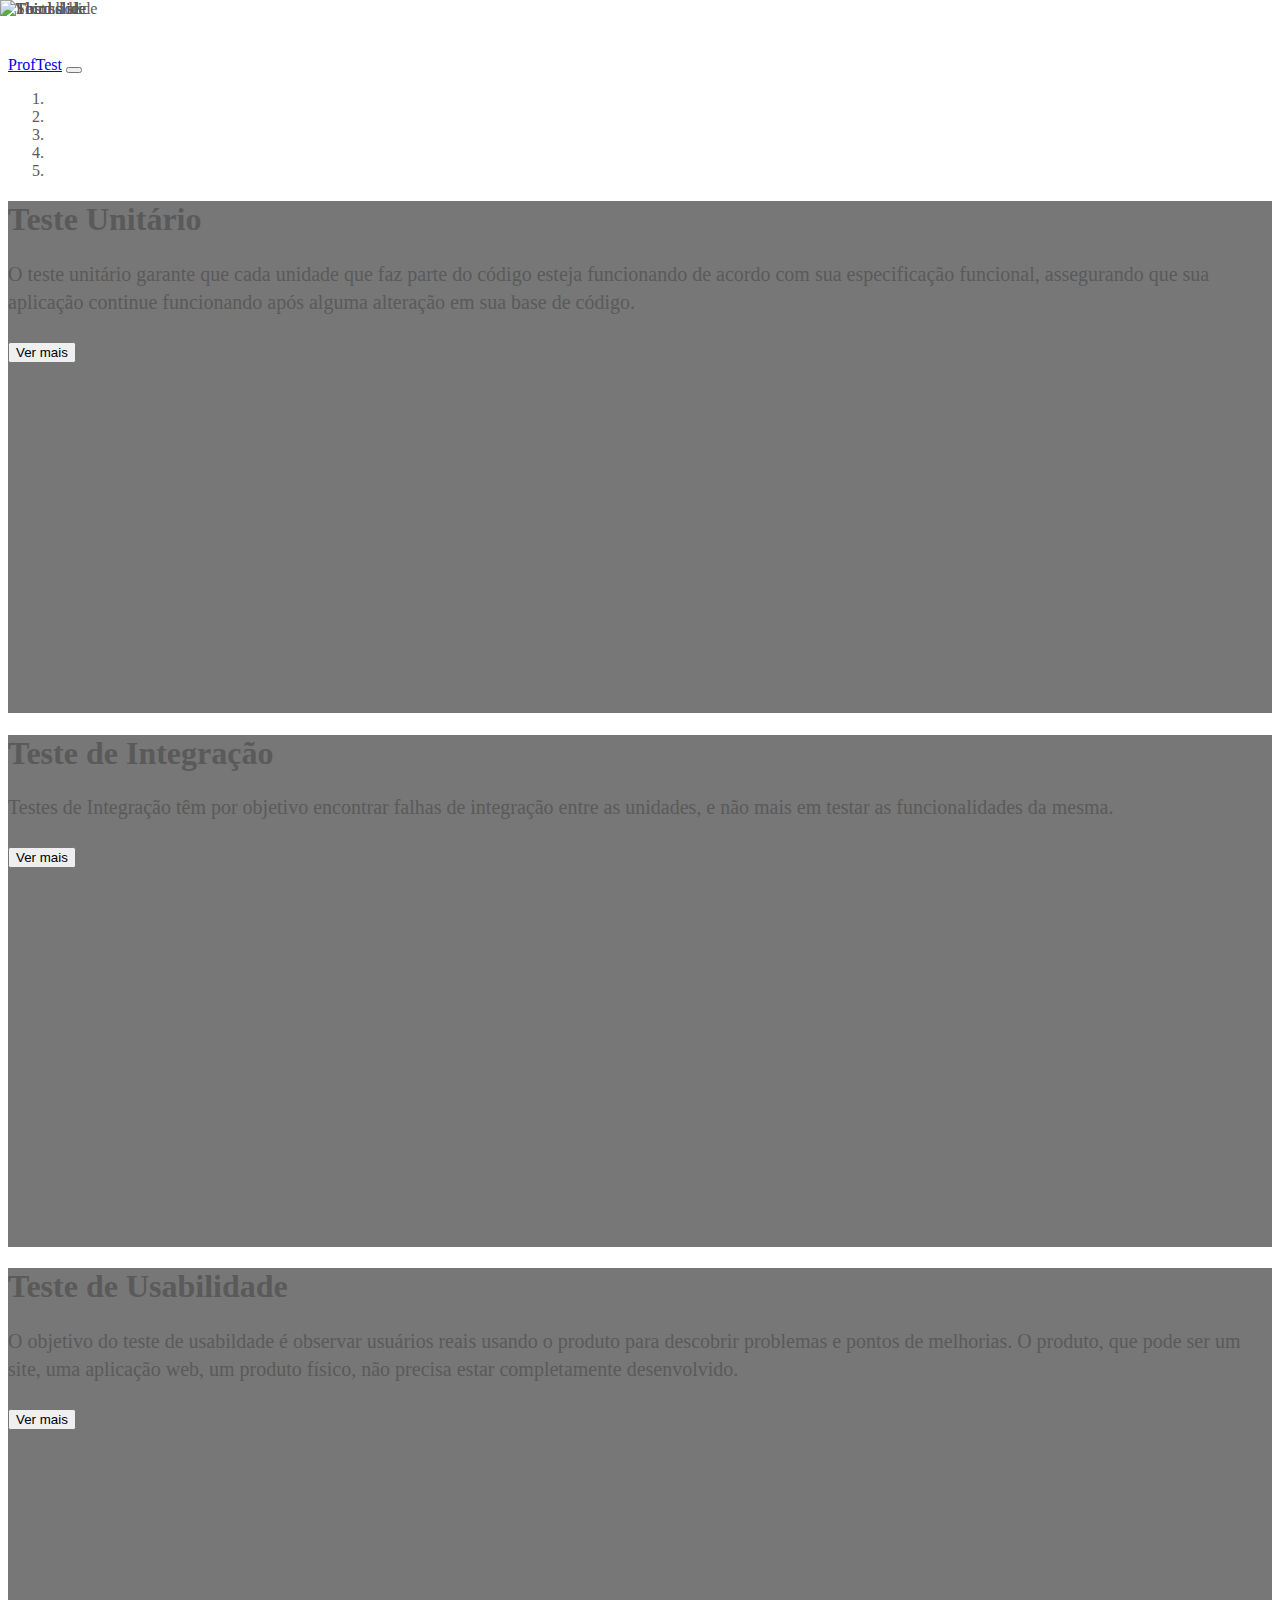
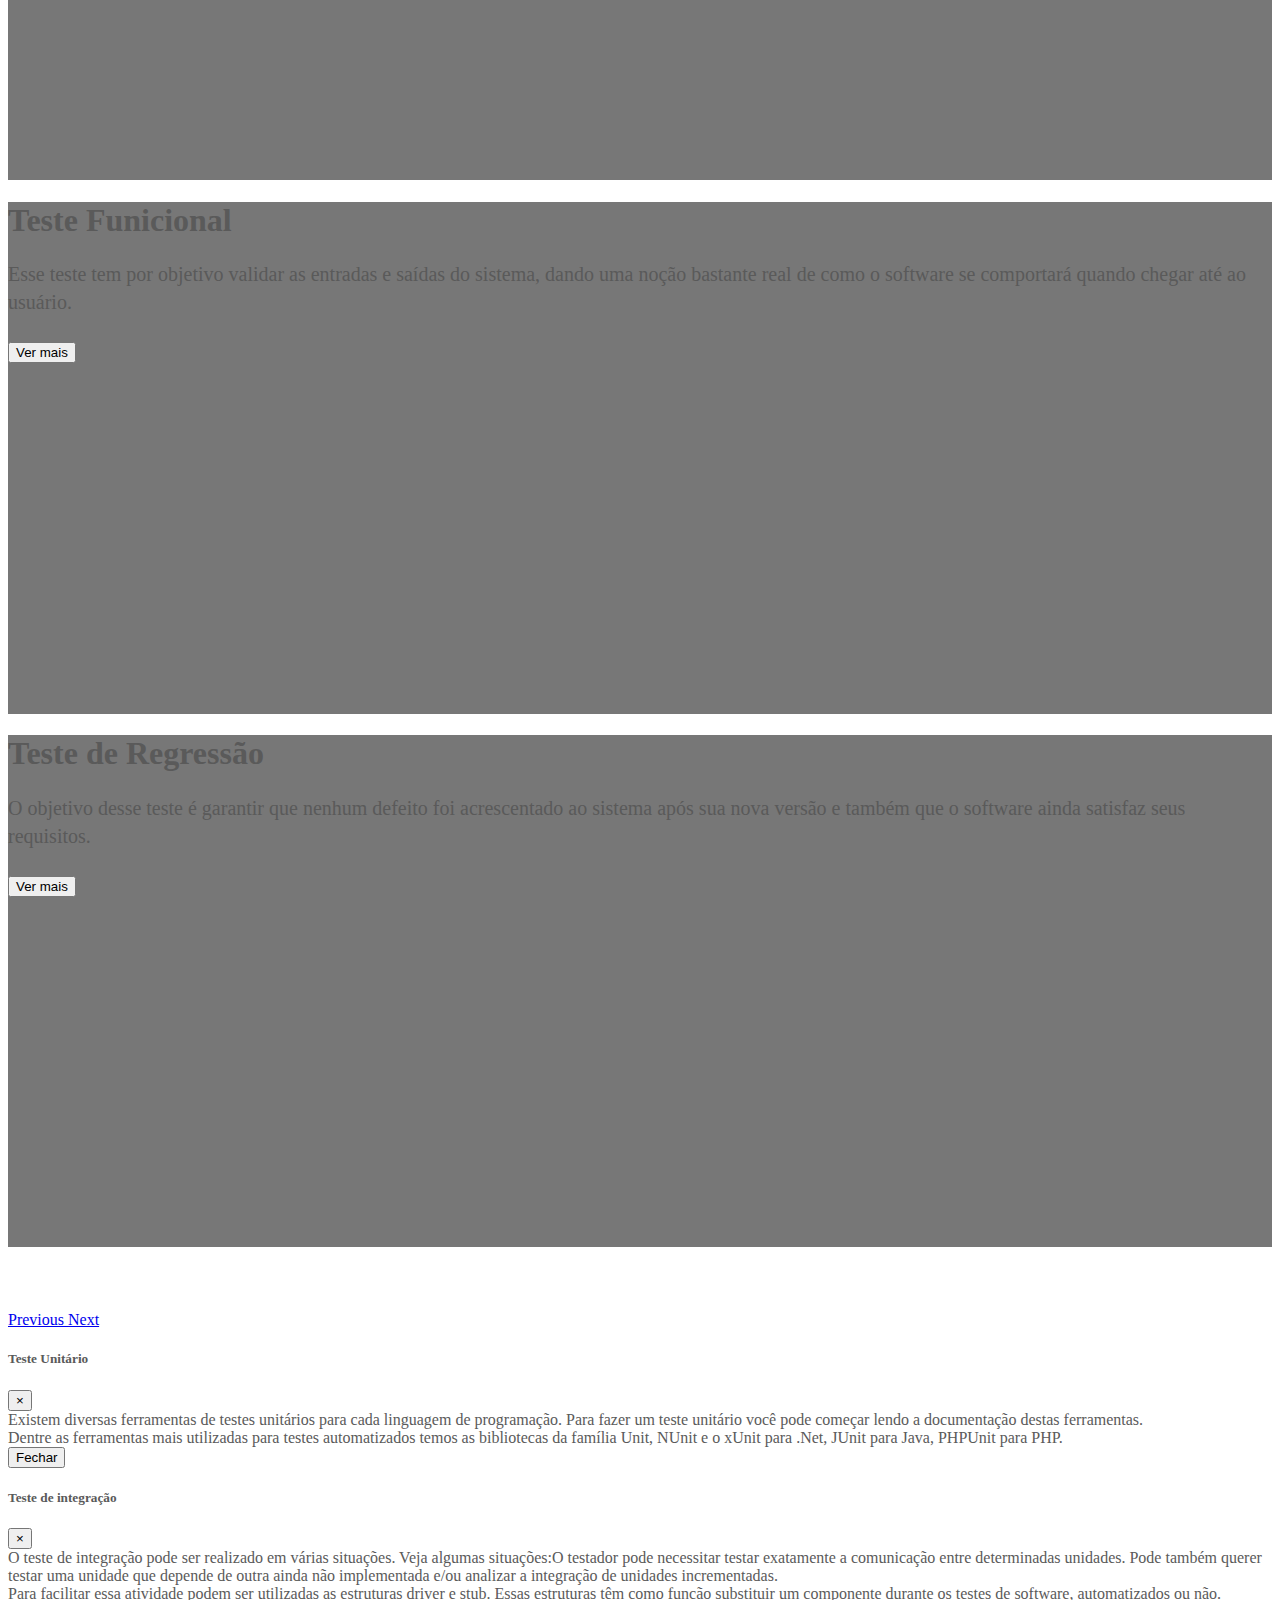
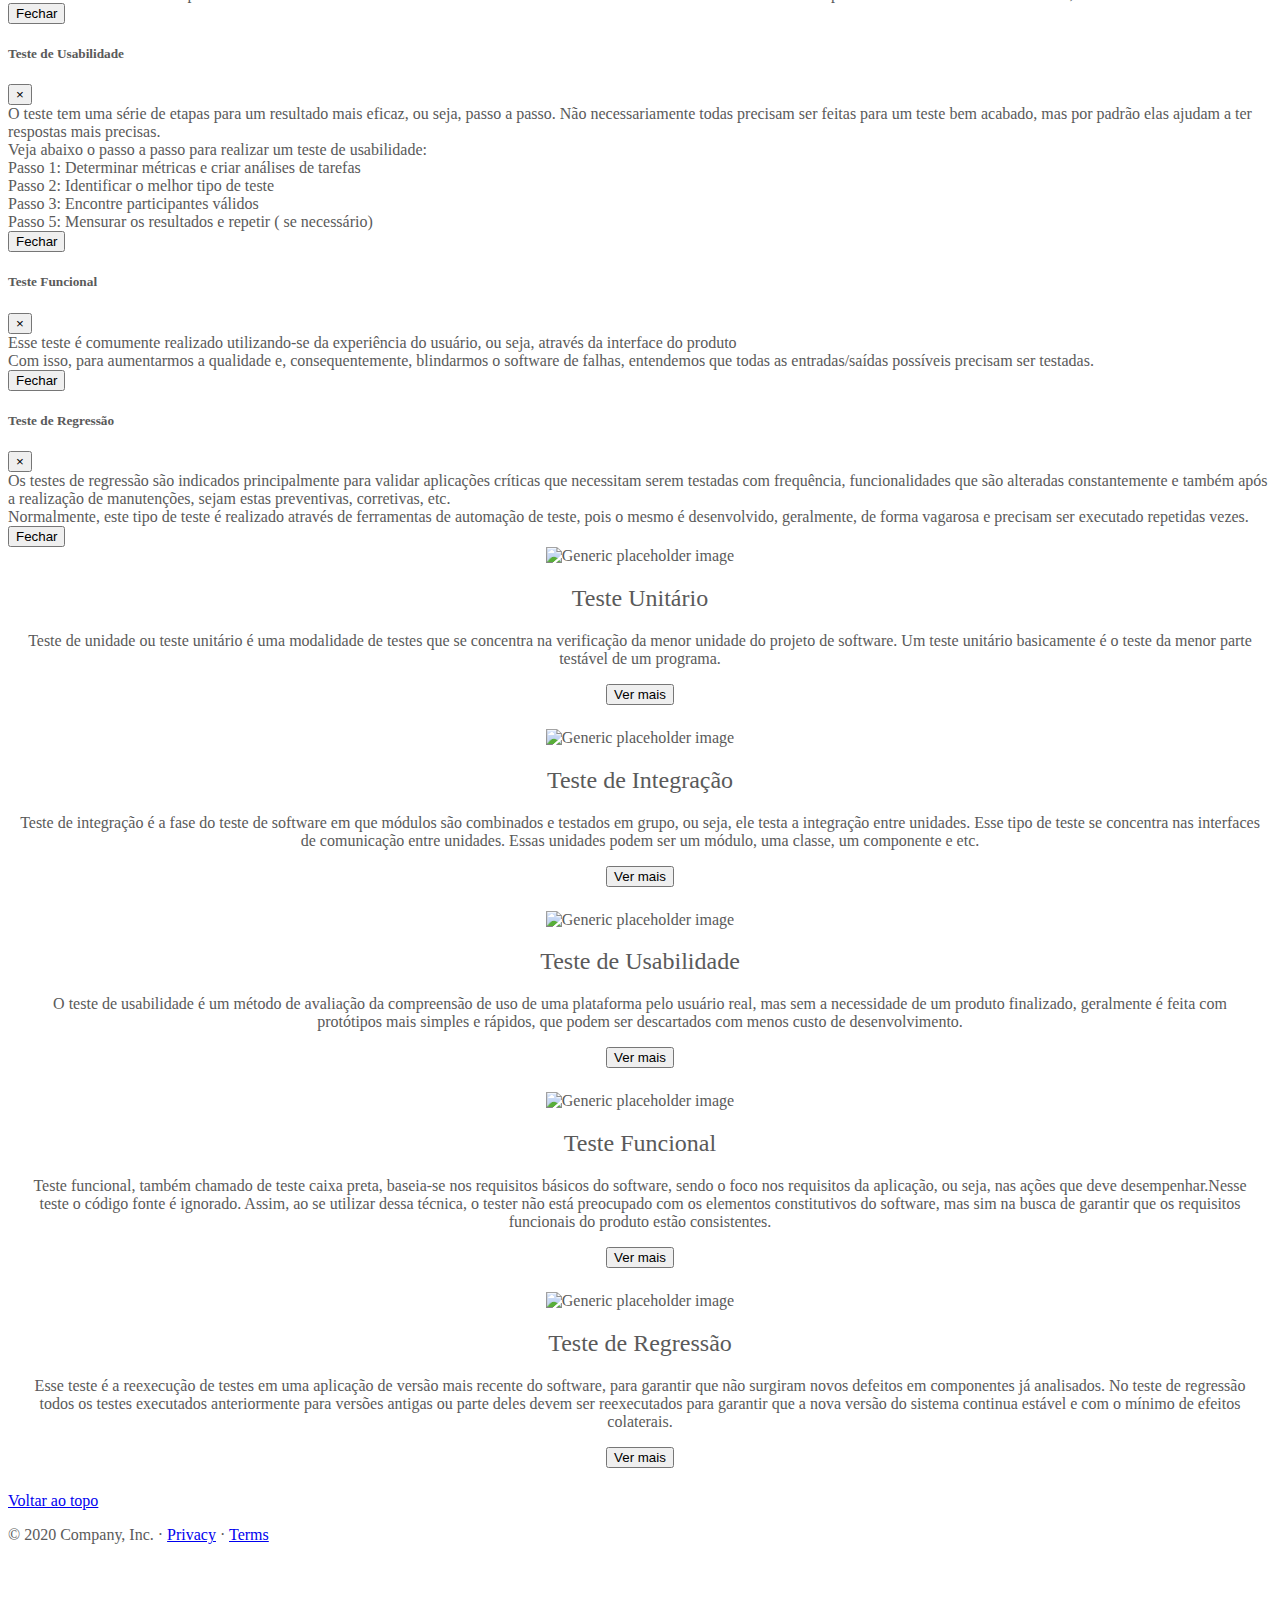
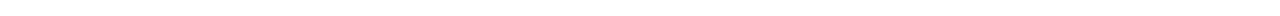
==== index.html @ 67046c00 "changing carousel.css" ====
<!doctype html>
<html lang="en">
  <head>
    <meta charset="utf-8">
    <meta name="viewport" content="width=device-width, initial-scale=1, shrink-to-fit=no">
    <meta name="description" content="">
    <meta name="author" content="">
    <link rel="icon" href="favicon.ico">

    <title>ProfTest</title>
    <!-- Bootstrap core CSS -->
    <link href="bootstrap.min.css" rel="stylesheet">

    <!-- Custom styles for this template -->
    <link href="carousel.css" rel="stylesheet">
  </head>
  
  <body>

    <header>
      <nav class="navbar navbar-expand-md navbar-dark fixed-top bg-dark">
        <a class="navbar-brand" href="#">ProfTest</a>
        <button class="navbar-toggler" type="button" data-toggle="collapse" data-target="#navbarCollapse" aria-controls="navbarCollapse" aria-expanded="false" aria-label="Toggle navigation">
          <span class="navbar-toggler-icon"></span>
        </button>
        </nav>
    </header>

    <main role="main">

      <div id="myCarousel" class="carousel slide" data-ride="carousel">
          <!-- Corresponde ao primeiro carrossel -->
        <ol class="carousel-indicators">
          <li data-target="#myCarousel" data-slide-to="0" class="active"></li>
          <li data-target="#myCarousel" data-slide-to="1"></li>
          <li data-target="#myCarousel" data-slide-to="2"></li>
          <li data-target="#myCarousel" data-slide-to="3"></li>
          <li data-target="#myCarousel" data-slide-to="4"></li>
        </ol>
        <div class="carousel-inner">
          <div class="carousel-item active">
            <img class="float-right" src="img/1.png" alt="First slide" >
            <div class="container">
              <div class="carousel-caption text-left">
                <h1> Teste Unitário</h1>
                <p>O teste unitário garante que cada unidade que faz parte do código esteja funcionando de acordo com sua especificação funcional, assegurando que sua aplicação continue funcionando após alguma alteração em sua base de código.</p>
                <!-- Modificar os data-target conforme o modal a ser aberto, basta passar o id-->
                <p><button type="button" class="btn btn-primary" data-toggle="modal" data-target="#exampleModal1">
                    Ver mais 
                  </button></p>
              </div>
            </div>
          </div>
          <div class="carousel-item">
             <img class="float-right" src="img/1.png" alt="Second slide">
            <div class="container">
              <div class="carousel-caption text-left">
                <h1> Teste de Integração</h1>
                <p>Testes de Integração têm por objetivo encontrar falhas de integração entre as unidades, e não mais em testar as funcionalidades da mesma.</p>
                <p><button type="button" class="btn btn-primary" data-toggle="modal" data-target="#exampleModal2">
                    Ver mais
                  </button></p>
              </div>
            </div>
          </div>
          <div class="carousel-item">
            <img class="float-right" src="img/1.png"alt="Third slide">
            <div class="container">
              <div class="carousel-caption text-left">
                <h1> Teste de Usabilidade</h1>
                <p>O objetivo do teste de usabildade é observar usuários reais usando o produto para descobrir problemas e pontos de melhorias. O produto, que pode ser um site, uma aplicação web, um produto físico, não precisa estar completamente desenvolvido.</p>
                <p><button type="button" class="btn btn-primary" data-toggle="modal" data-target="#exampleModal3">
                Ver mais
              </button></p>
              </div>
            </div>
          </div>
          <div class="carousel-item">
            <img class="float-right" src="img/1.png" alt="Third slide">
            <div class="container">
              <div class="carousel-caption text-left">
                <h1> Teste Funicional </h1>
                <p>Esse teste tem por objetivo validar as entradas e saídas do sistema, dando uma noção bastante real de como o software se comportará quando chegar até ao usuário.</p>
                <p><button type="button" class="btn btn-primary" data-toggle="modal" data-target="#exampleModal4">
                Ver mais
              </button></p>
              </div>
            </div>
          </div>
          <div class="carousel-item">
            <img class="float-right" src="img/1.png" alt="Third slide">
            <div class="container">
              <div class="carousel-caption text-left">
                <h1> Teste de Regressão</h1>
                <p>O objetivo desse teste é garantir que nenhum defeito foi acrescentado ao sistema após sua nova versão e também que o software ainda satisfaz seus requisitos.</p>
                <p><button type="button" class="btn btn-primary" data-toggle="modal" data-target="#exampleModal5">
                 Ver mais
              </button></p>
              </div>
            </div>
          </div>
          </div>
        </div>
        <a class="carousel-control-prev" href="#myCarousel" role="button" data-slide="prev">
          <span class="carousel-control-prev-icon" aria-hidden="true"></span>
          <span class="sr-only">Previous</span>
        </a>
        <a class="carousel-control-next" href="#myCarousel" role="button" data-slide="next">
          <span class="carousel-control-next-icon" aria-hidden="true"></span>
          <span class="sr-only">Next</span>
        </a>
      </div>


      <!-- Button trigger modal -->
  
  <!-- Modal -->
  <!-- Corresponde ao modal, 5 outros tem que ser criados, lembrar de modificar o id, todos devem ser diferentes -->
  <div class="modal fade" id="exampleModal1" tabindex="-1" role="dialog" aria-labelledby="exampleModalLabel" aria-hidden="true">
    <div class="modal-dialog" role="document">
      <div class="modal-content">
        <div class="modal-header">
          <h5 class="modal-title" id="exampleModalLabel"> Teste Unitário </h5>
          <button type="button" class="close" data-dismiss="modal" aria-label="Close">
            <span aria-hidden="true">&times;</span>
          </button>
        </div>
        <div class="modal-body">
         Existem diversas ferramentas de testes unitários para cada linguagem de programação.  Para fazer um teste unitário você pode começar lendo a documentação destas ferramentas. <br/>
         Dentre as ferramentas mais utilizadas para testes automatizados temos as bibliotecas da família Unit, NUnit e o xUnit para .Net, JUnit para Java, PHPUnit para PHP.
        </div>
        <div class="modal-footer">
          <button type="button" class="btn btn-secondary" data-dismiss="modal">Fechar</button>
        </div>
      </div>
    </div>
  </div>
  <div class="modal fade" id="exampleModal2" tabindex="-1" role="dialog" aria-labelledby="exampleModalLabel" aria-hidden="true">
    <div class="modal-dialog" role="document">
      <div class="modal-content">
        <div class="modal-header">
          <h5 class="modal-title" id="exampleModalLabel"> Teste de integração </h5>
          <button type="button" class="close" data-dismiss="modal" aria-label="Close">
            <span aria-hidden="true">&times;</span>
          </button>
        </div>
        <div class="modal-body">
         O teste de integração pode ser realizado em várias situações. Veja algumas situações:O testador pode necessitar testar exatamente a comunicação entre determinadas unidades. Pode também querer testar uma unidade que depende de outra ainda não implementada e/ou analizar a integração de unidades incrementadas. <br/>
         Para facilitar essa atividade podem ser utilizadas as estruturas driver e stub. Essas estruturas têm como funcão substituir um componente durante os testes de software, automatizados ou não.
        </div>
        <div class="modal-footer">
          <button type="button" class="btn btn-secondary" data-dismiss="modal">Fechar</button>
        </div>
      </div>
    </div>
  </div>
  <div class="modal fade" id="exampleModal3" tabindex="-1" role="dialog" aria-labelledby="exampleModalLabel" aria-hidden="true">
    <div class="modal-dialog" role="document">
      <div class="modal-content">
        <div class="modal-header">
          <h5 class="modal-title" id="exampleModalLabel"> Teste de Usabilidade </h5>
          <button type="button" class="close" data-dismiss="modal" aria-label="Close">
            <span aria-hidden="true">&times;</span>
          </button>
        </div>
        <div class="modal-body">
          O teste tem uma série de etapas para um resultado mais eficaz, ou seja, passo a passo. Não necessariamente todas precisam ser feitas para um teste bem acabado, mas por padrão elas ajudam a ter respostas mais precisas. <br/>
          Veja abaixo o passo a passo  para realizar um teste de usabilidade:<br/>
           Passo 1: Determinar métricas e criar análises de tarefas<br/>Passo 2: Identificar o melhor tipo de teste<br/>Passo 3: Encontre participantes válidos
           <br/>Passo 5: Mensurar os resultados e repetir ( se necessário)
        </div>
        <div class="modal-footer">
          <button type="button" class="btn btn-secondary" data-dismiss="modal">Fechar</button>
        </div>
      </div>
    </div>
  </div>
  <div class="modal fade" id="exampleModal4" tabindex="-1" role="dialog" aria-labelledby="exampleModalLabel" aria-hidden="true">
    <div class="modal-dialog" role="document">
      <div class="modal-content">
        <div class="modal-header">
          <h5 class="modal-title" id="exampleModalLabel"> Teste Funcional </h5>
          <button type="button" class="close" data-dismiss="modal" aria-label="Close">
            <span aria-hidden="true">&times;</span>
          </button>
        </div>
        <div class="modal-body">
          Esse teste é comumente realizado utilizando-se da experiência do usuário, ou seja, através da interface do produto <br/> Com isso, para aumentarmos a qualidade e, consequentemente, blindarmos o software de falhas, entendemos que todas as entradas/saídas possíveis precisam ser testadas.
        </div>
        <div class="modal-footer">
          <button type="button" class="btn btn-secondary" data-dismiss="modal">Fechar</button>
        </div>
      </div>
    </div>
  </div>
   <div class="modal fade" id="exampleModal5" tabindex="-1" role="dialog" aria-labelledby="exampleModalLabel" aria-hidden="true">
    <div class="modal-dialog" role="document">
      <div class="modal-content">
        <div class="modal-header">
          <h5 class="modal-title" id="exampleModalLabel"> Teste de Regressão</h5>
          
          <button type="button" class="close" data-dismiss="modal" aria-label="Close">
            <span aria-hidden="true">&times;</span>
          </button>
        </div>
        <div class="modal-body">
          Os testes de regressão são indicados principalmente para validar aplicações críticas que necessitam serem testadas com frequência, funcionalidades que são alteradas constantemente e também após a realização de manutenções, sejam estas preventivas, corretivas, etc. <br/> Normalmente, este tipo de teste é realizado através de ferramentas de automação de teste, pois o mesmo é desenvolvido, geralmente, de forma vagarosa e precisam ser executado repetidas vezes.
        </div>
        <div class="modal-footer">
          <button type="button" class="btn btn-secondary" data-dismiss="modal">Fechar</button>
        </div>
      </div>
    </div>
  </div>



      <div class="container marketing">
<!-- Corresponde aos campos embaixo, modificar o data-target dos botões para corresponder com os modais corretos -->
        <div class="row">
          <div class="col-lg-4">
            <img class="rounded-circle" src="img/u.jpg" alt="Generic placeholder image" width="140" height="140">
            <h2>Teste Unitário</h2>
            <p> Teste de unidade ou teste unitário é uma modalidade de testes que se concentra na verificação da menor unidade do projeto de software. Um teste unitário basicamente é o teste da menor parte testável de um programa.</p>
            <p><button type="button" class="btn btn-primary" data-toggle="modal" data-target="#exampleModal1">
                Ver mais
              </button></p>

          </div><!-- /.col-lg-4 -->
          <div class="col-lg-4">
            <img class="rounded-circle" src="img/uni.jpg" alt="Generic placeholder image" width="140" height="140">
            <h2>Teste de Integração</h2>
            <p> Teste de integração é a fase do teste de software em que módulos são combinados e testados em grupo, ou seja, ele testa a integração entre unidades. Esse tipo de teste se concentra nas interfaces de comunicação entre unidades. Essas unidades podem ser um módulo, uma classe, um componente e etc.</p>
            <p><button type="button" class="btn btn-primary" data-toggle="modal" data-target="#exampleModal2">
               Ver mais
              </button></p>

          </div><!-- /.col-lg-4 -->
          <div class="col-lg-4">
            <img class="rounded-circle" src="img/usa.jpeg" alt="Generic placeholder image" width="140" height="140">
            <h2>Teste de Usabilidade</h2>
            <p> O teste de usabilidade é um método de avaliação da compreensão de uso de uma plataforma pelo usuário real, mas sem a necessidade de um produto finalizado, geralmente  é feita com protótipos mais simples e rápidos, que podem ser descartados com menos custo de desenvolvimento.</p>
            <p><button type="button" class="btn btn-primary" data-toggle="modal" data-target="#exampleModal3">
                Ver mais
              </button></p>
          </div><!-- /.col-lg-4 -->
        </div><!-- /.row -->

        <div class="row">
            <div class="col-lg-4">
              <img class="rounded-circle" src="img/fun.png" alt="Generic placeholder image" width="140" height="140">
              <h2>Teste Funcional</h2>
              <p>Teste funcional, também chamado de teste caixa preta, baseia-se nos requisitos básicos do software, sendo o foco nos requisitos da aplicação, ou seja, nas ações que deve desempenhar.Nesse teste o código fonte é ignorado. Assim, ao se utilizar dessa técnica, o tester não está preocupado com os elementos constitutivos do software, mas sim na busca de garantir que os requisitos funcionais do produto estão consistentes.</p>
              <p><button type="button" class="btn btn-primary" data-toggle="modal" data-target="#exampleModal4">
                Ver mais
              </button></p>
            </div><!-- /.col-lg-4 -->
            <div class="col-lg-4">
              <img class="rounded-circle" src="img/reg.png" alt="Generic placeholder image" width="140" height="140">
              <h2> Teste de Regressão</h2>
              <p> Esse teste é a reexecução de testes em uma aplicação de versão mais recente do software, para garantir que não surgiram novos defeitos em componentes já analisados. No teste de regressão todos os testes executados anteriormente para versões antigas ou parte deles devem ser reexecutados para garantir que a nova versão do sistema continua estável e com o mínimo de efeitos colaterais.</p>
              <p><button type="button" class="btn btn-primary" data-toggle="modal" data-target="#exampleModal5">
                Ver mais
              </button></p>
            </div>
            


      <!-- FOOTER -->
      <footer class="container">
        <p class="float-right" ><a href="#"> Voltar ao topo </a></p>
        <p>&copy; 2020 Company, Inc. &middot; <a href="#">Privacy</a> &middot; <a href="#">Terms</a></p>
      </footer>
    </main>

    <!-- Bootstrap core JavaScript
    ================================================== -->
    <!-- Placed at the end of the document so the pages load faster -->
    <script src="https://code.jquery.com/jquery-3.2.1.slim.min.js" integrity="sha384-KJ3o2DKtIkvYIK3UENzmM7KCkRr/rE9/Qpg6aAZGJwFDMVNA/GpGFF93hXpG5KkN" crossorigin="anonymous"></script>
    <script>window.jQuery || document.write('<script src="../../../../assets/js/vendor/jquery-slim.min.js"><\/script>')</script>
    <script src="popper.min.js"></script>
    <script src="bootstrap.min.js"></script>
    <!-- Just to make our placeholder images work. Don't actually copy the next line! -->
    <script src="holder.min.js"></script>
  </body>
</html>
---- carousel.css ----
/* GLOBAL STYLES
-------------------------------------------------- */
/* Padding below the footer and lighter body text */

body {
  padding-top: 3rem;
  padding-bottom: 3rem;
  color: #5a5a5a;
}


/* CUSTOMIZE THE CAROUSEL
-------------------------------------------------- */

/* Carousel base class */
.carousel {
  margin-bottom: 4rem;
}
/* Since positioning the image, we need to help out the caption */
.carousel-caption {
  bottom: 3rem;
  z-index: 10;
}

/* Declare heights because of positioning of img element */
.carousel-item {
  height: 32rem;
  background-color: #777;
}
.carousel-item > img {
  position: absolute;
  top: 0;
  left: 0;
  min-width: 100%;
  height: 32rem;
}


/* MARKETING CONTENT
-------------------------------------------------- */

/* Center align the text within the three columns below the carousel */
.marketing .col-lg-4 {
  margin-bottom: 1.5rem;
  text-align: center;
}
.marketing h2 {
  font-weight: 400;
}
.marketing .col-lg-4 p {
  margin-right: .75rem;
  margin-left: .75rem;
}


/* Featurettes
------------------------- */

.featurette-divider {
  margin: 5rem 0; /* Space out the Bootstrap <hr> more */
}

/* Thin out the marketing headings */
.featurette-heading {
  font-weight: 300;
  line-height: 1;
  letter-spacing: -.05rem;
}


/* RESPONSIVE CSS
-------------------------------------------------- */

@media (min-width: 40em) {
  /* Bump up size of carousel content */
  .carousel-caption p {
    margin-bottom: 1.25rem;
    font-size: 1.25rem;
    line-height: 1.4;
  }

  .featurette-heading {
    font-size: 50px;
  }
}

@media (min-width: 62em) {
  .featurette-heading {
    margin-top: 7rem;
  }
}
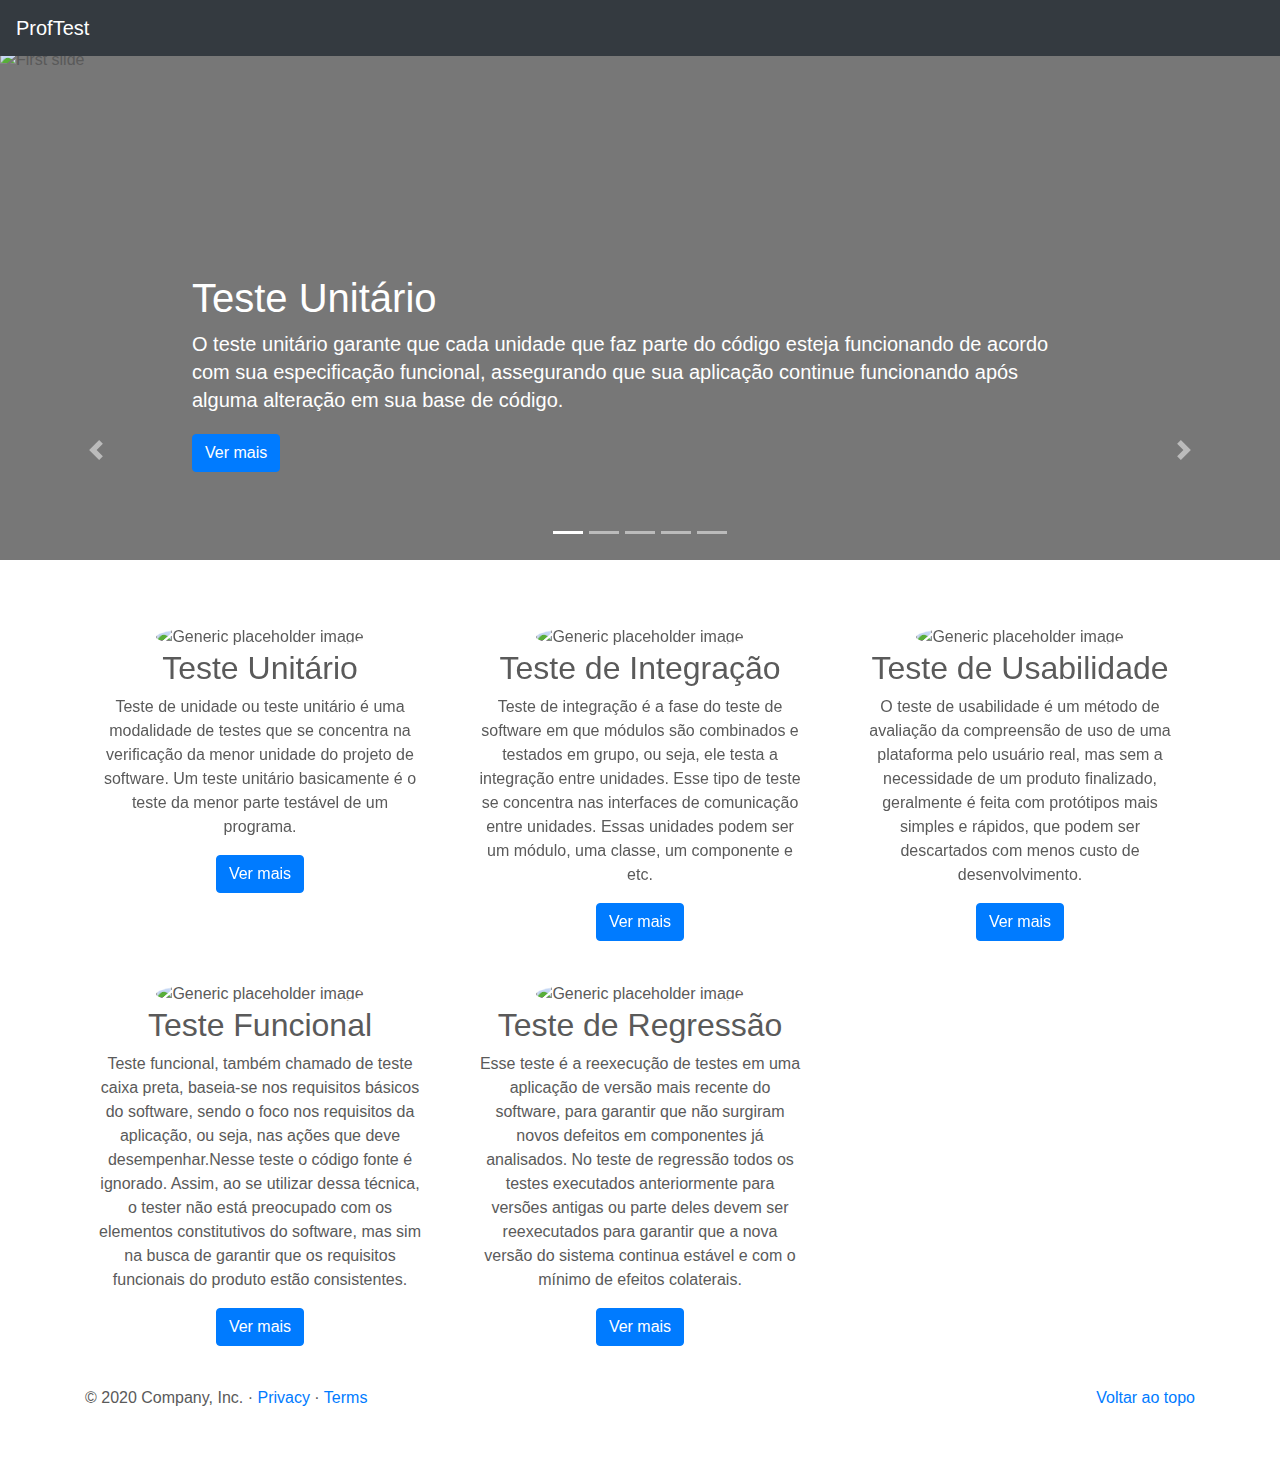
==== commit e9780e58: "adding bootstrap" ====
--- a/index.html
+++ b/index.html
@@ -5,14 +5,14 @@
     <meta name="viewport" content="width=device-width, initial-scale=1, shrink-to-fit=no">
     <meta name="description" content="">
     <meta name="author" content="">
-    <link rel="icon" href="favicon.ico">
+    <link rel="icon" href="/favicon.ico">
 
     <title>ProfTest</title>
     <!-- Bootstrap core CSS -->
-    <link href="bootstrap.min.css" rel="stylesheet">
+    <link href="/bootstrap.min.css" rel="stylesheet">
 
     <!-- Custom styles for this template -->
-    <link href="carousel.css" rel="stylesheet">
+    <link href="/carousel.css" rel="stylesheet">
   </head>
   
   <body>
@@ -278,9 +278,9 @@
     <!-- Placed at the end of the document so the pages load faster -->
     <script src="https://code.jquery.com/jquery-3.2.1.slim.min.js" integrity="sha384-KJ3o2DKtIkvYIK3UENzmM7KCkRr/rE9/Qpg6aAZGJwFDMVNA/GpGFF93hXpG5KkN" crossorigin="anonymous"></script>
     <script>window.jQuery || document.write('<script src="../../../../assets/js/vendor/jquery-slim.min.js"><\/script>')</script>
-    <script src="popper.min.js"></script>
-    <script src="bootstrap.min.js"></script>
+    <script src="/popper.min.js"></script>
+    <script src="/bootstrap.min.js"></script>
     <!-- Just to make our placeholder images work. Don't actually copy the next line! -->
-    <script src="holder.min.js"></script>
+    <script src="/holder.min.js"></script>
   </body>
 </html>
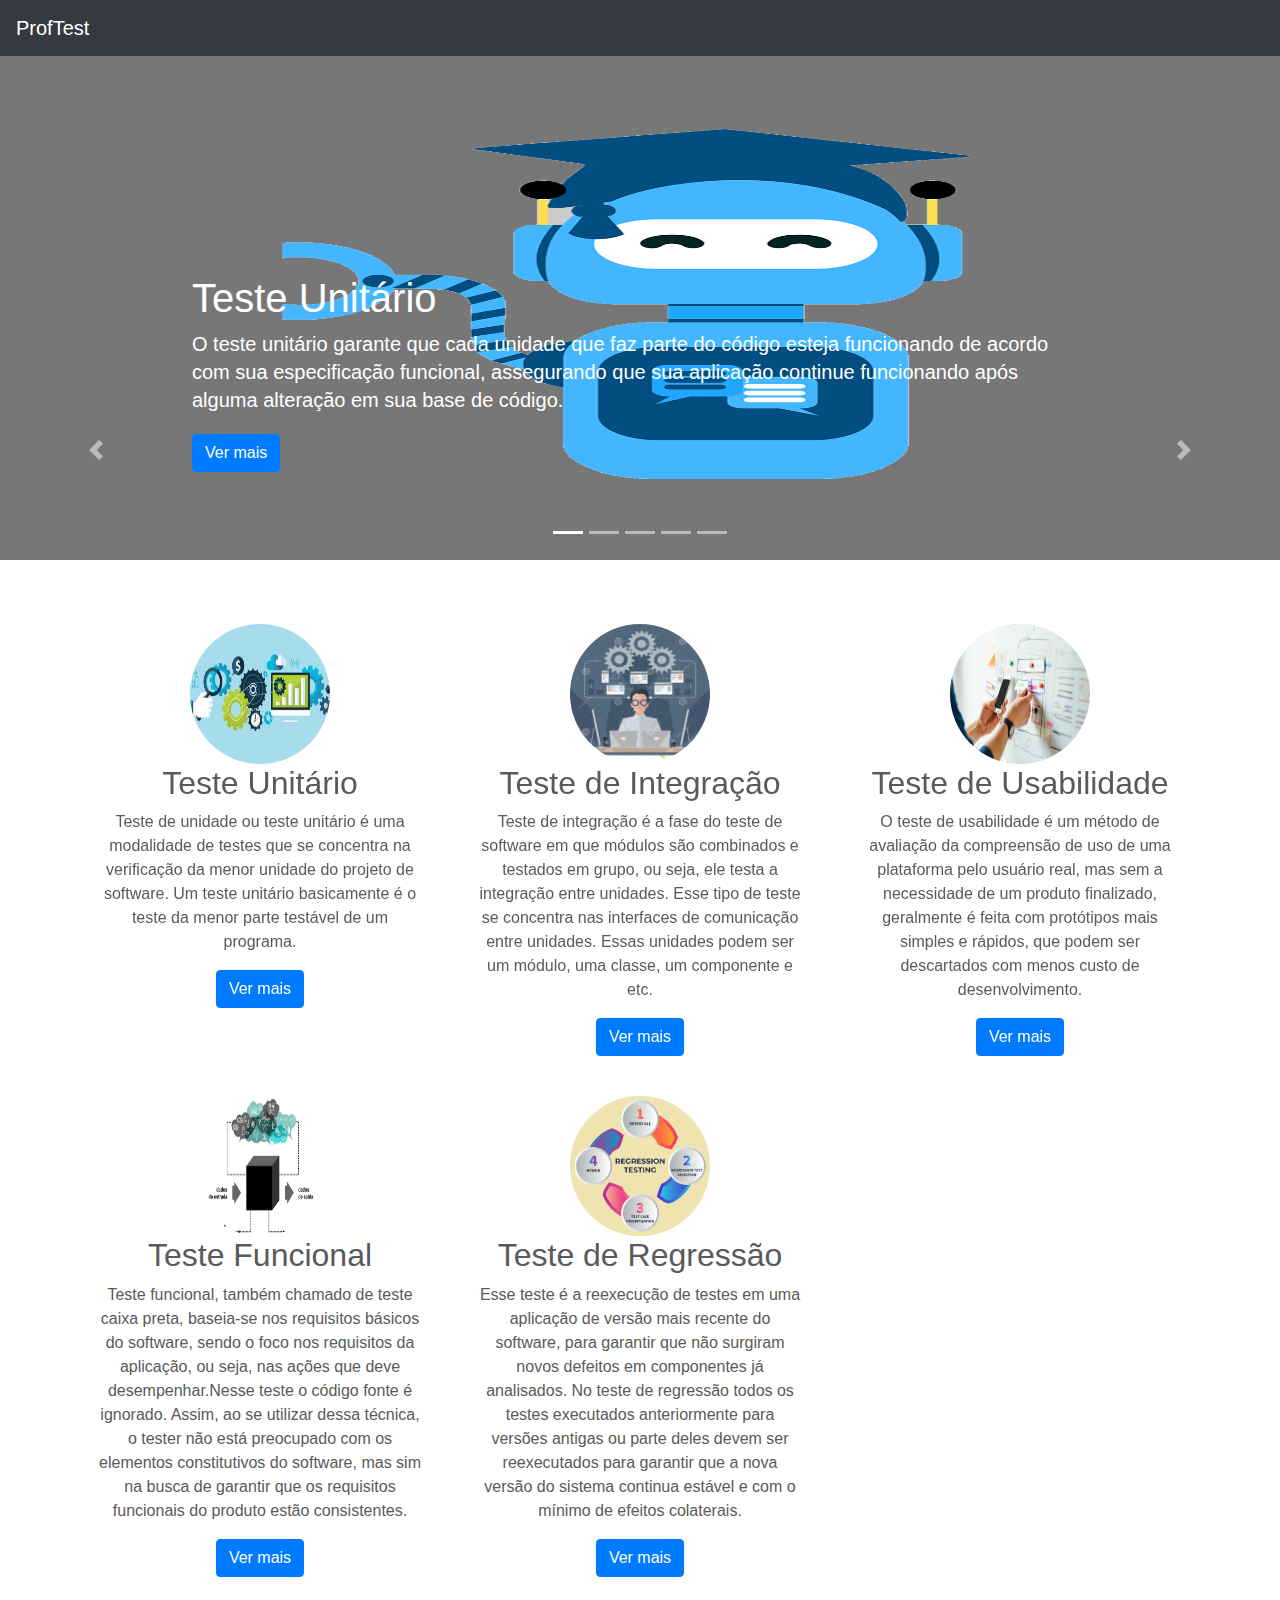
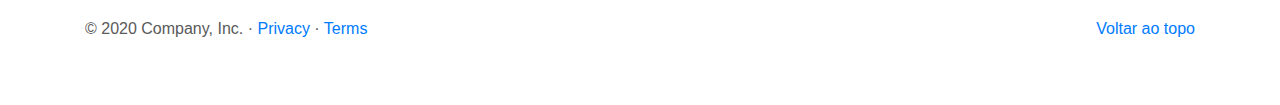
==== commit 13865e77: "adding bootstrap" ====
--- a/index.html
+++ b/index.html
@@ -5,14 +5,14 @@
     <meta name="viewport" content="width=device-width, initial-scale=1, shrink-to-fit=no">
     <meta name="description" content="">
     <meta name="author" content="">
-    <link rel="icon" href="/favicon.ico">
+    <link rel="icon" href="favicon.ico">
 
     <title>ProfTest</title>
     <!-- Bootstrap core CSS -->
-    <link href="/bootstrap.min.css" rel="stylesheet">
+    <link href="dist/css/bootstrap.min.css" rel="stylesheet">
 
     <!-- Custom styles for this template -->
-    <link href="/carousel.css" rel="stylesheet">
+    <link href="carousel.css" rel="stylesheet">
   </head>
   
   <body>
@@ -278,9 +278,9 @@
     <!-- Placed at the end of the document so the pages load faster -->
     <script src="https://code.jquery.com/jquery-3.2.1.slim.min.js" integrity="sha384-KJ3o2DKtIkvYIK3UENzmM7KCkRr/rE9/Qpg6aAZGJwFDMVNA/GpGFF93hXpG5KkN" crossorigin="anonymous"></script>
     <script>window.jQuery || document.write('<script src="../../../../assets/js/vendor/jquery-slim.min.js"><\/script>')</script>
-    <script src="/popper.min.js"></script>
-    <script src="/bootstrap.min.js"></script>
+    <script src="assets/js/vendor/popper.min.js"></script>
+    <script src="dist/js/bootstrap.min.js"></script>
     <!-- Just to make our placeholder images work. Don't actually copy the next line! -->
-    <script src="/holder.min.js"></script>
+    <script src="assets/js/vendor/holder.min.js"></script>
   </body>
 </html>
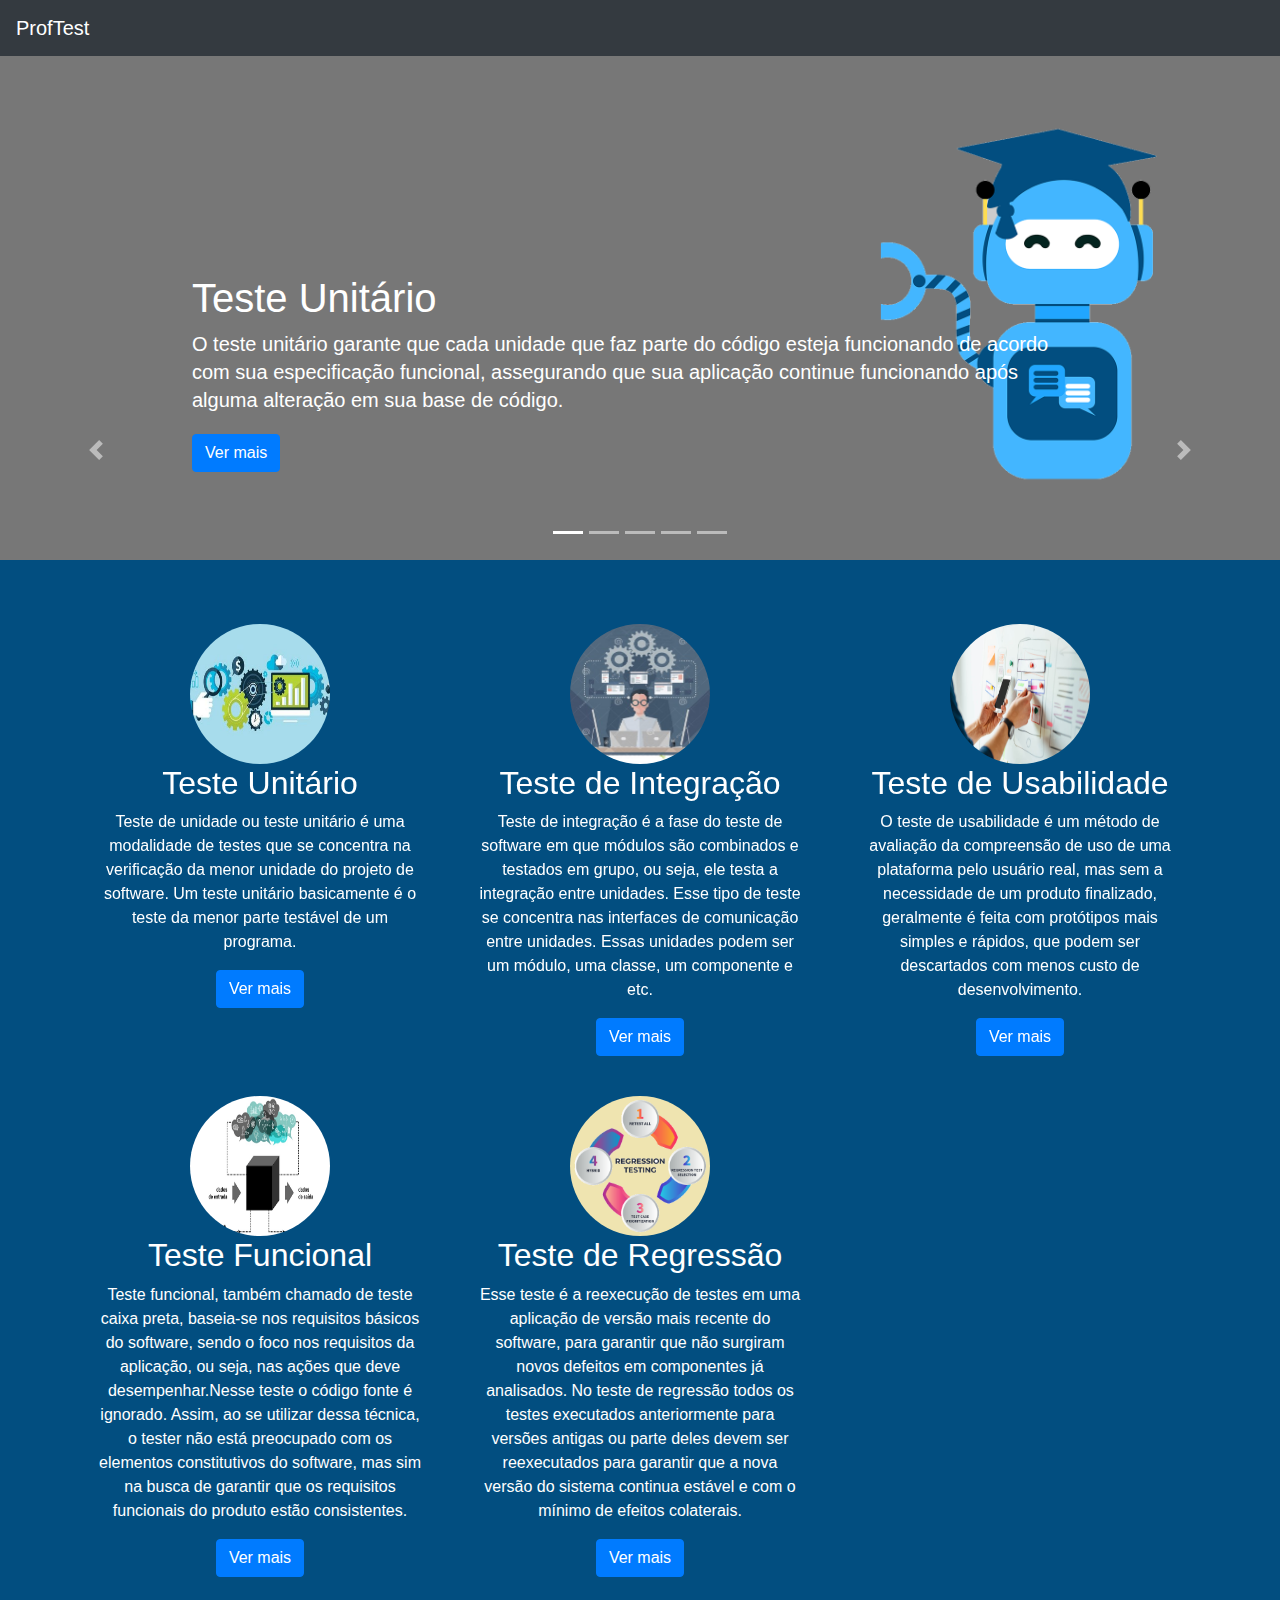
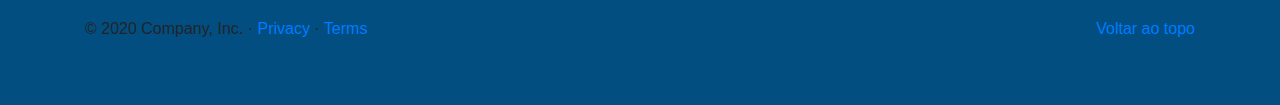
==== commit f79f42d5: "Update index.html" ====
--- a/index.html
+++ b/index.html
@@ -12,7 +12,7 @@
     <link href="dist/css/bootstrap.min.css" rel="stylesheet">
 
     <!-- Custom styles for this template -->
-    <link href="carousel.css" rel="stylesheet">
+    <link href="css.css" rel="stylesheet">
   </head>
   
   <body>
--- a/css.css
+++ b/css.css
@@ -0,0 +1,94 @@
+/* GLOBAL STYLES
+-------------------------------------------------- */
+/* Padding below the footer and lighter body text */
+
+body {
+  padding-top: 3rem;
+  padding-bottom: 3rem;
+  background-color: #024e80;
+}
+
+
+/* CUSTOMIZE THE CAROUSEL
+-------------------------------------------------- */
+
+/* Carousel base class */
+.carousel {
+  margin-bottom: 4rem;
+}
+/* Since positioning the image, we need to help out the caption */
+.carousel-caption {
+  bottom: 3rem;
+  z-index: 10;
+  color:#fff;
+}
+
+/* Declare heights because of positioning of img element */
+.carousel-item {
+  height: 32rem;
+  background-color: #777;
+}
+
+.carousel-item > img {
+  position: left;
+  top: 0;
+  left: 100%;
+  height: 32rem;
+
+}
+
+
+/* MARKETING CONTENT
+-------------------------------------------------- */
+
+/* Center align the text within the three columns below the carousel */
+.marketing .col-lg-4 {
+  margin-bottom: 1.5rem;
+  text-align: center;
+  color: #fff;
+}
+.marketing h2 {
+  font-weight: 400;
+}
+.marketing .col-lg-4 p {
+  margin-right: .75rem;
+  margin-left: .75rem;
+}
+
+
+/* Featurettes
+------------------------- */
+
+.featurette-divider {
+  margin: 5rem 0; /* Space out the Bootstrap <hr> more */
+}
+
+/* Thin out the marketing headings */
+.featurette-heading {
+  font-weight: 300;
+  line-height: 1;
+  letter-spacing: -.05rem;
+}
+
+
+/* RESPONSIVE CSS
+-------------------------------------------------- */
+
+@media (min-width: 40em) {
+  /* Bump up size of carousel content */
+  .carousel-caption p {
+    margin-bottom: 1.25rem;
+    font-size: 1.25rem;
+    line-height: 1.4;
+  }
+
+  .featurette-heading {
+    font-size: 50px;
+  }
+}
+
+@media (min-width: 62em) {
+  .featurette-heading {
+    margin-top: 7rem;
+  }
+ }
